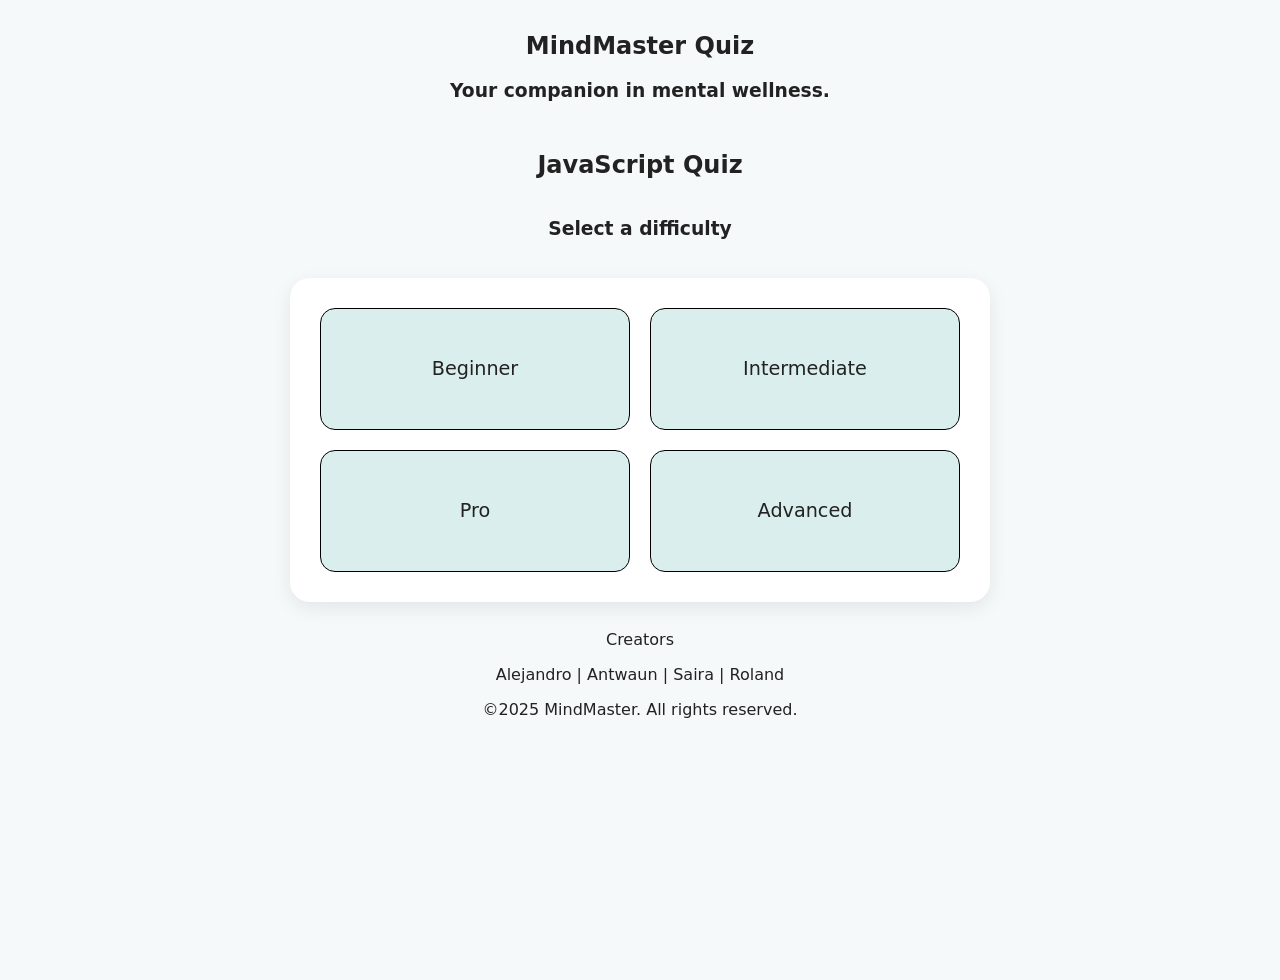
==== menu.html @ ccce5daa "MindMaster fix for GitHub Pages" ====
<!DOCTYPE html>
<html lang="en">
<head>
    <meta charset="UTF-8">
    <meta name="viewport" content="width=device-width, initial-scale=1.0">
    <title>MindMaster - Choose Level</title>
    <link rel="stylesheet" href="/style/menu.css">
</head>

<body>

<header>
    <!-- <h2>MindMaster</h2> -->
     <h2><a href="index.html" style="text-decoration: none; color: inherit;">MindMaster Quiz</a></h2>
    <h3>Your companion in mental wellness.</h3>
</header>

<main>
    <h2>JavaScript Quiz</h2>
    <h3>Select a difficulty</h3>

    <div class="container">
        <div class="option" data-level="beginner">Beginner</div>
        <div class="option" data-level="intermediate">Intermediate</div>
        <div class="option" data-level="pro">Pro</div>
        <div class="option" data-level="advanced">Advanced</div>
    </div>
</main>

<footer>
    <p>Creators</p>
    <p>Alejandro | Antwaun | Saira | Roland</p>
    <p>&copy;2025 MindMaster. All rights reserved.</p>
</footer>

<script>
    document.querySelectorAll(".option").forEach(option => {
        option.addEventListener("click", () => {
            const level = option.dataset.level;
            window.location.href = `quiz.html?level=${level}`;
        });
    });
</script>

</body>
</html>
---- style/menu.css ----
/* menu.css */
body {
  font-family: system-ui, -apple-system, "Segoe UI", Roboto, "Helvetica Neue", Arial;
  margin: 0;
  padding: 0 0 80px 0;
  background: #f6f9f9;
  color: #222;
  min-height: 100vh;
  display: flex;
  flex-direction: column;
  align-items: center;
}

header, footer { text-align:center; padding: 12px 0; }

main { display:flex; flex-direction:column; align-items:center; width:100%; }

.container {
  width: 60%;
  max-width: 640px;
  background: white;
  padding: 30px;
  border-radius: 20px;
  margin-top: 20px;
  display: grid;
  grid-template-columns: repeat(2,1fr);
  gap: 20px;
  box-shadow: 0 6px 20px rgba(0,0,0,0.08);
}

.option {
  background: rgb(218, 238, 238);
  height: 120px;
  display:flex;
  justify-content:center;
  align-items:center;
  border-radius: 15px;
  font-size:1.2rem;
  cursor:pointer;
  border:1px solid black;
  transition: transform .18s ease, box-shadow .18s ease;
}

.option:hover { transform: translateY(-6px); box-shadow: 0 8px 20px rgba(0,0,0,0.12); }
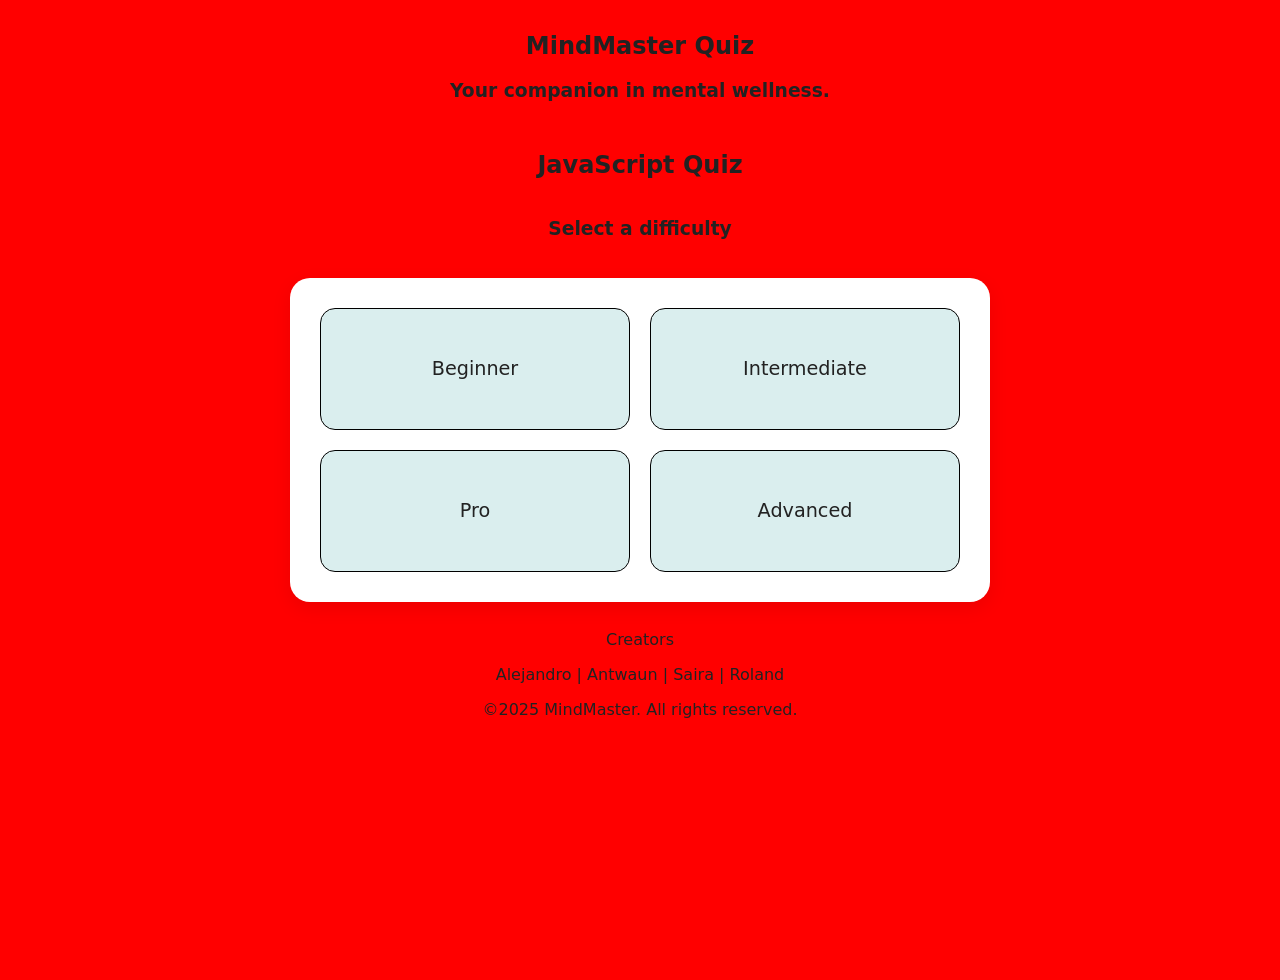
==== commit 26440132: "clean initial commit" ====
--- a/menu.html
+++ b/menu.html
@@ -4,7 +4,7 @@
     <meta charset="UTF-8">
     <meta name="viewport" content="width=device-width, initial-scale=1.0">
     <title>MindMaster - Choose Level</title>
-    <link rel="stylesheet" href="/style/menu.css">
+    <link rel="stylesheet" href="menu.css">
 </head>
 
 <body>
--- a/menu.css
+++ b/menu.css
@@ -0,0 +1,49 @@
+/* menu.css */
+body {
+  font-family: system-ui, -apple-system, "Segoe UI", Roboto, "Helvetica Neue", Arial;
+  margin: 0;
+  padding: 0 0 80px 0;
+  background: #f6f9f9;
+  color: #222;
+  min-height: 100vh;
+  display: flex;
+  flex-direction: column;
+  align-items: center;
+}
+
+header, footer { text-align:center; padding: 12px 0; }
+
+main { display:flex; flex-direction:column; align-items:center; width:100%; }
+
+.container {
+  width: 60%;
+  max-width: 640px;
+  background: white;
+  padding: 30px;
+  border-radius: 20px;
+  margin-top: 20px;
+  display: grid;
+  grid-template-columns: repeat(2,1fr);
+  gap: 20px;
+  box-shadow: 0 6px 20px rgba(0,0,0,0.08);
+}
+
+.option {
+  background: rgb(218, 238, 238);
+  height: 120px;
+  display:flex;
+  justify-content:center;
+  align-items:center;
+  border-radius: 15px;
+  font-size:1.2rem;
+  cursor:pointer;
+  border:1px solid black;
+  transition: transform .18s ease, box-shadow .18s ease;
+}
+
+.option:hover { transform: translateY(-6px); box-shadow: 0 8px 20px rgba(0,0,0,0.12); 
+}
+
+body {
+  background: red !important;
+}
